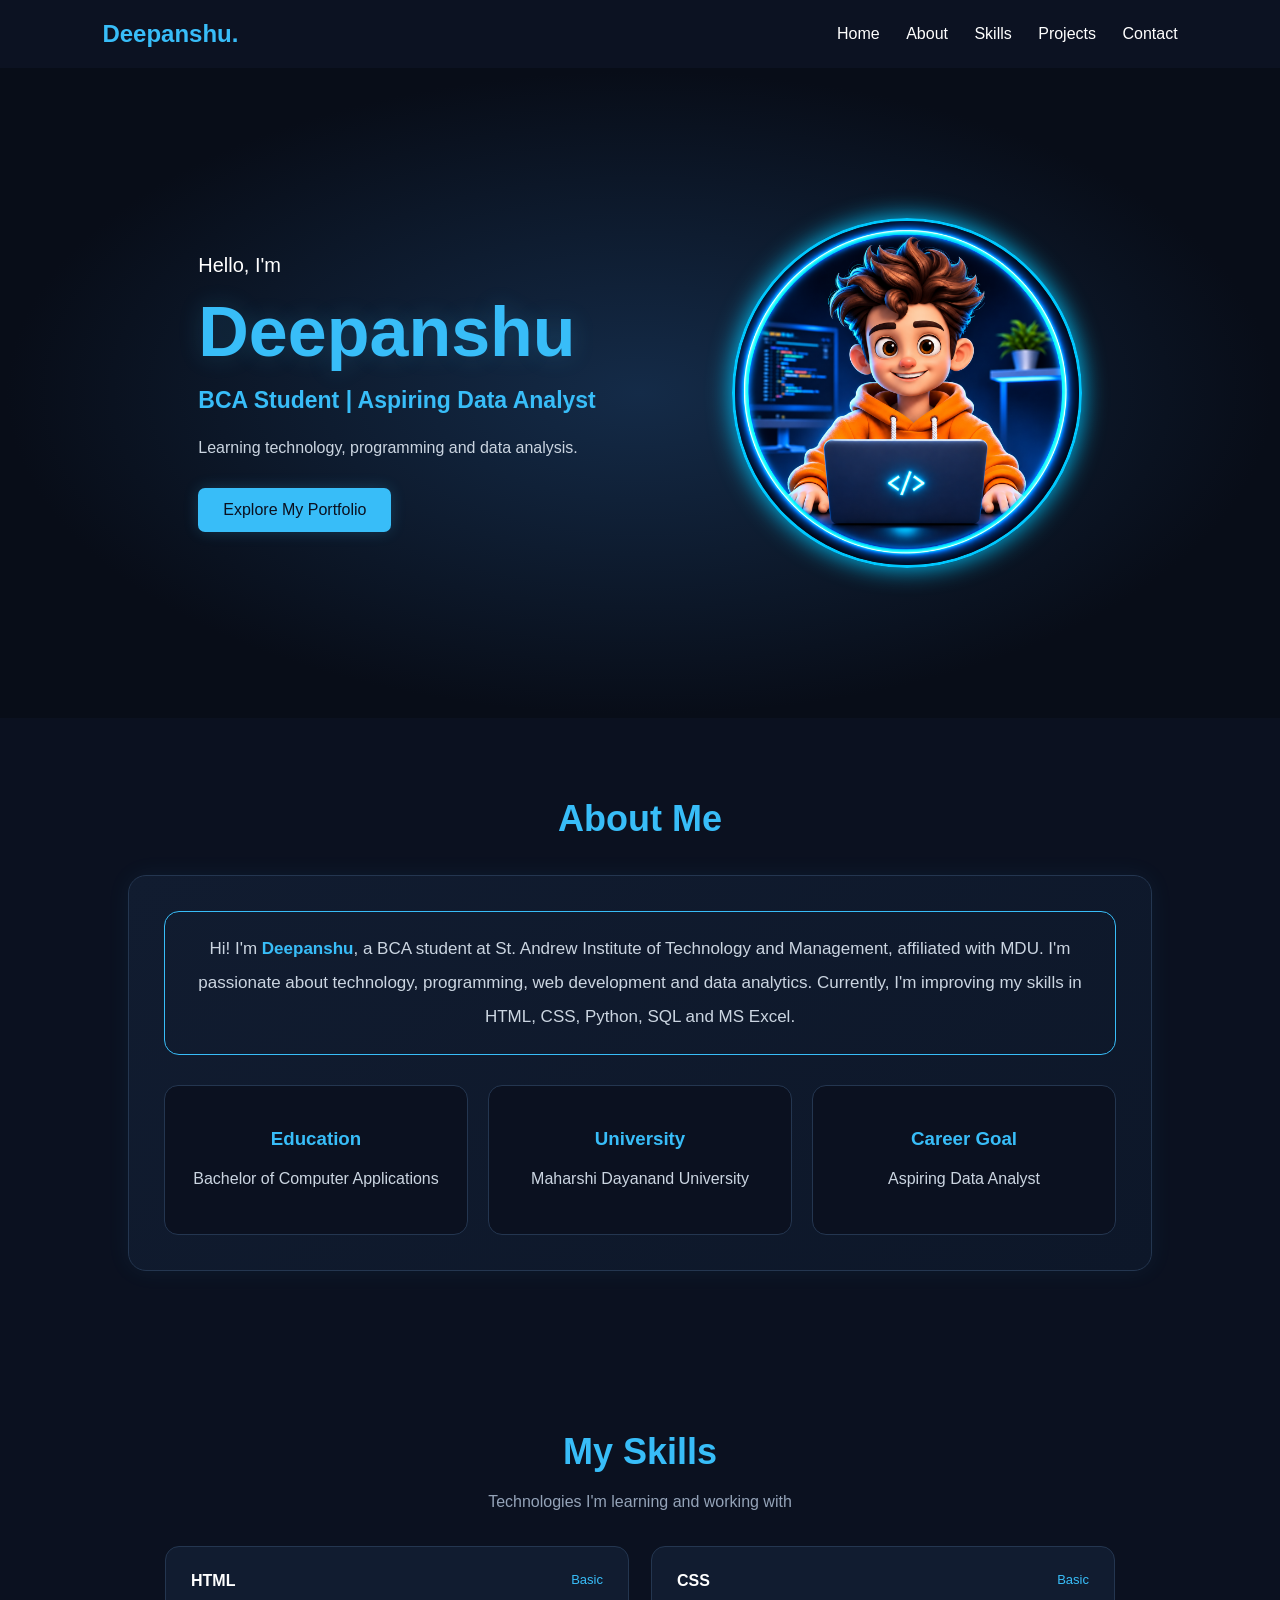
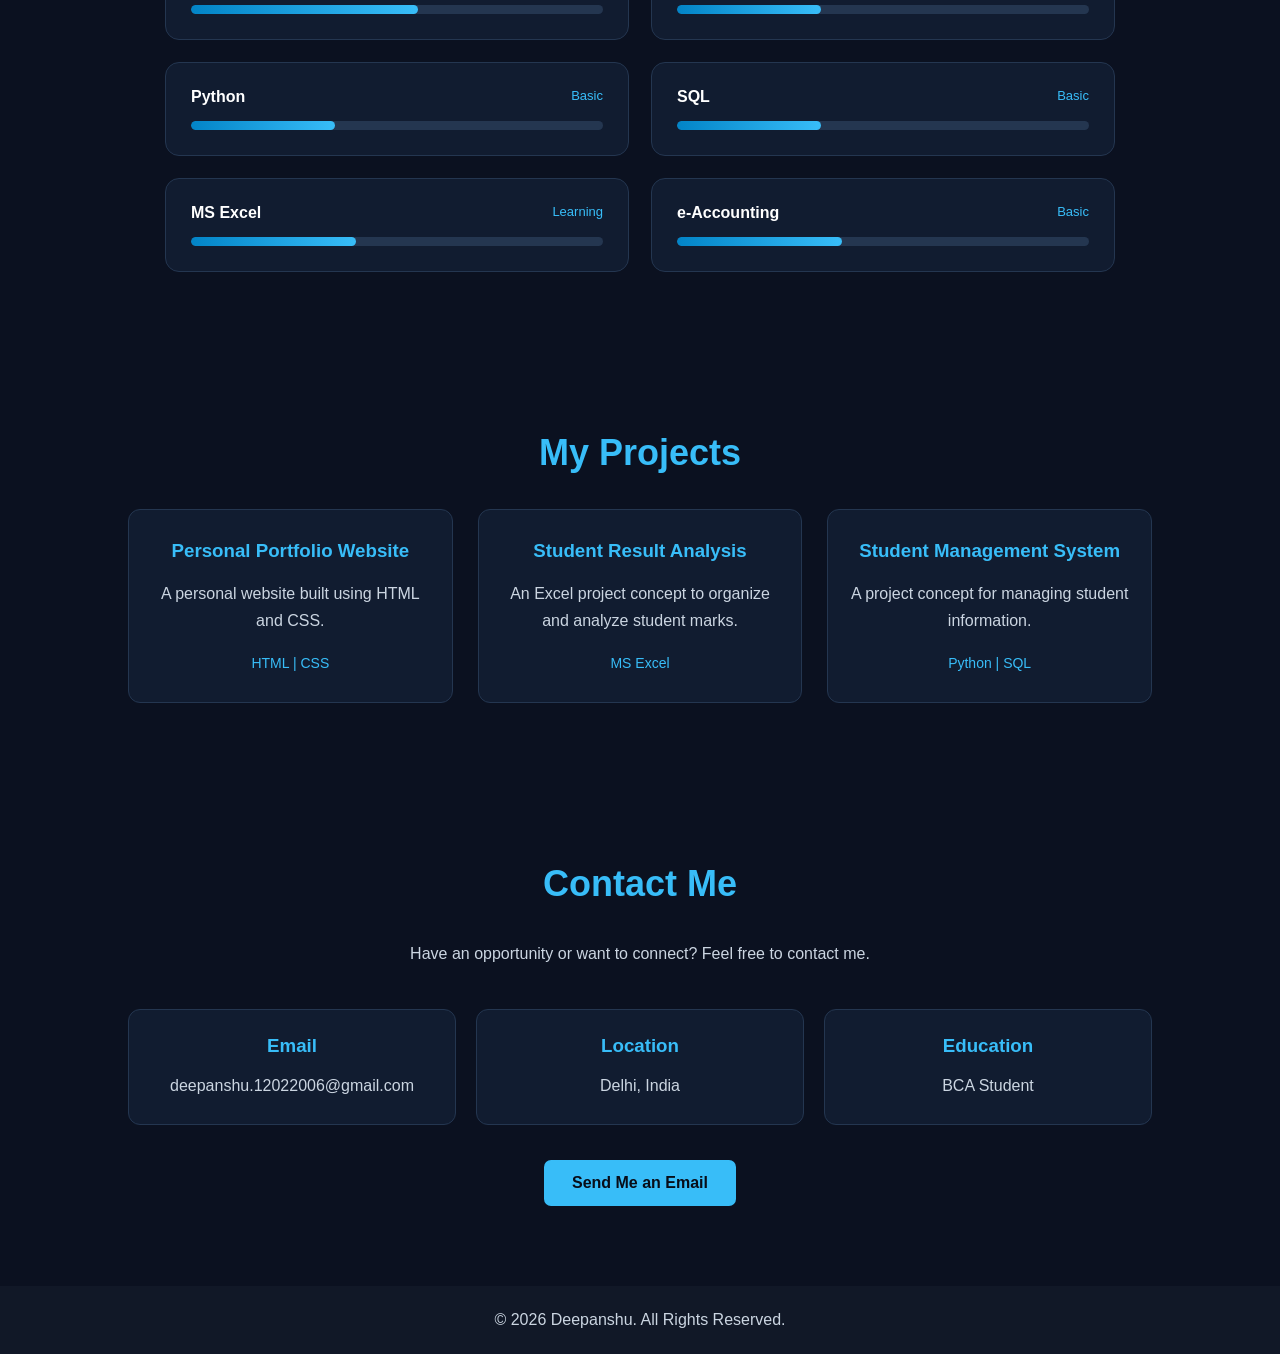
==== index.html @ b87453dc "Add homepage files" ====
<!DOCTYPE html>
<html lang="en">
<head>
    <meta charset="UTF-8">
    <meta name="viewport" content="width=device-width, initial-scale=1.0">
    <title>Deepanshu | Portfolio</title>
    <link rel="stylesheet" href="portfolio.css">
</head>
<body>

<!-- HEADER -->
<header>
    <h2>Deepanshu.</h2>

    <nav>
        <a href="#home">Home</a>
        <a href="#about">About</a>
        <a href="#skills">Skills</a>
        <a href="#projects">Projects</a>
        <a href="#contact">Contact</a>
    </nav>
</header>

<!-- HOME -->
<section id="home" class="hero">

    <div class="hero-content">
        <p class="intro">Hello, I'm</p>

        <h1>Deepanshu</h1>

        <h3>BCA Student | Aspiring Data Analyst</h3>

        <p class="hero-description">
            Learning technology, programming and data analysis.
        </p>

        <a class="btn" href="#about">Explore My Portfolio</a>
    </div>

    <img src="avatar.png"
         alt="3D Developer Avatar"
         class="profile-img">

</section>

<!-- ABOUT -->
<section id="about" class="about">

    <h2>About Me</h2>

    <div class="about-card">

        <p class="about-description">
            Hi! I'm <strong>Deepanshu</strong>, a BCA student at
            St. Andrew Institute of Technology and Management,
            affiliated with MDU.

            I'm passionate about technology, programming,
            web development and data analytics.

            Currently, I'm improving my skills in HTML, CSS,
            Python, SQL and MS Excel.
        </p>

        <div class="about-info">

            <div class="info-card">
                <h3>Education</h3>
                <p>Bachelor of Computer Applications</p>
            </div>

            <div class="info-card">
                <h3>University</h3>
                <p>Maharshi Dayanand University</p>
            </div>

            <div class="info-card">
                <h3>Career Goal</h3>
                <p>Aspiring Data Analyst</p>
            </div>

        </div>
    </div>
</section>

<!-- SKILLS -->
<section id="skills" class="skills">

    <h2>My Skills</h2>

    <p class="section-subtitle">
        Technologies I'm learning and working with
    </p>

    <div class="skills-container">

        <div class="skill-card">
            <div class="skill-info">
                <span>HTML</span>
                <span>Basic</span>
            </div>
            <div class="skill-bar">
                <div class="skill-progress html"></div>
            </div>
        </div>

        <div class="skill-card">
            <div class="skill-info">
                <span>CSS</span>
                <span>Basic</span>
            </div>
            <div class="skill-bar">
                <div class="skill-progress css"></div>
            </div>
        </div>

        <div class="skill-card">
            <div class="skill-info">
                <span>Python</span>
                <span>Basic</span>
            </div>
            <div class="skill-bar">
                <div class="skill-progress python"></div>
            </div>
        </div>

        <div class="skill-card">
            <div class="skill-info">
                <span>SQL</span>
                <span>Basic</span>
            </div>
            <div class="skill-bar">
                <div class="skill-progress sql"></div>
            </div>
        </div>

        <div class="skill-card">
            <div class="skill-info">
                <span>MS Excel</span>
                <span>Learning</span>
            </div>
            <div class="skill-bar">
                <div class="skill-progress excel"></div>
            </div>
        </div>

        <div class="skill-card">
            <div class="skill-info">
                <span>e-Accounting</span>
                <span>Basic</span>
            </div>
            <div class="skill-bar">
                <div class="skill-progress accounting"></div>
            </div>
        </div>

    </div>
</section>

<!-- PROJECTS -->
<section id="projects" class="projects">

    <h2>My Projects</h2>

    <div class="projects-container">

        <div class="project-card">
            <h3>Personal Portfolio Website</h3>
            <p>A personal website built using HTML and CSS.</p>
            <span>HTML | CSS</span>
        </div>

        <div class="project-card">
            <h3>Student Result Analysis</h3>
            <p>An Excel project concept to organize and analyze student marks.</p>
            <span>MS Excel</span>
        </div>

        <div class="project-card">
            <h3>Student Management System</h3>
            <p>A project concept for managing student information.</p>
            <span>Python | SQL</span>
        </div>

    </div>
</section>

<!-- CONTACT -->
<section id="contact" class="contact">

    <h2>Contact Me</h2>

    <p class="contact-text">
        Have an opportunity or want to connect?
        Feel free to contact me.
    </p>

    <div class="contact-container">

        <div class="contact-card">
            <h3>Email</h3>
            <p>deepanshu.12022006@gmail.com</p>
        </div>

        <div class="contact-card">
            <h3>Location</h3>
            <p>Delhi, India</p>
        </div>

        <div class="contact-card">
            <h3>Education</h3>
            <p>BCA Student</p>
        </div>

    </div>

    <a href="mailto:deepanshu.12022006@gmail.com"
       class="contact-btn">
       Send Me an Email
    </a>

</section>

<!-- FOOTER -->
<footer>
    © 2026 Deepanshu. All Rights Reserved.
</footer>

</body>
</html>
---- portfolio.css ----
/* GLOBAL */
* {
    margin: 0;
    padding: 0;
    box-sizing: border-box;
    scroll-behavior: smooth;
}

body {
    background: #0b1120;
    color: white;
    font-family: Arial, sans-serif;
}

/* HEADER */
header {
    display: flex;
    justify-content: space-between;
    align-items: center;
    padding: 20px 8%;
    background: rgba(13, 20, 35, 0.95);
    backdrop-filter: blur(12px);
    position: sticky;
    top: 0;
    z-index: 1000;
}

header h2 {
    color: #38bdf8;
}

nav a {
    color: white;
    text-decoration: none;
    margin-left: 22px;
    transition: 0.3s;
}

nav a:hover {
    color: #38bdf8;
    text-shadow: 0 0 12px #38bdf8;
}

/* HOME */
.hero {
    min-height: 650px;
    display: flex;
    align-items: center;
    justify-content: space-evenly;
    gap: 40px;
    padding: 70px 8%;
    background: radial-gradient(
        ellipse at center,
        #142b48 0%,
        #080d18 70%
    );
}

.hero-content {
    max-width: 600px;
}

.intro {
    font-size: 20px;
}

.hero h1 {
    font-size: 70px;
    color: #38bdf8;
    margin: 15px 0;
    text-shadow: 0 0 25px #38bdf833;
}

.hero h3 {
    font-size: 23px;
    color: #38bdf8;
    margin-bottom: 20px;
}

.hero-description {
    color: #cbd5e1;
    line-height: 1.8;
}

.btn {
    display: inline-block;
    margin-top: 25px;
    padding: 13px 25px;
    background: #38bdf8;
    color: #0b1120;
    text-decoration: none;
    border-radius: 7px;
    transition: 0.3s;
    box-shadow: 0 0 15px #38bdf833;
}

.btn:hover {
    transform: translateY(-5px);
    box-shadow: 0 0 25px #38bdf866;
}

/* AVATAR */
.profile-img {
    width: 350px;
    height: 350px;
    object-fit: cover;
    border-radius: 50%;
    border: 3px solid #00c8ff;
    box-shadow: 0 0 25px #00c8ff;
    flex-shrink: 0;
}

/* COMMON SECTIONS */
section:not(.hero) {
    padding: 80px 10%;
    text-align: center;
}

section h2 {
    color: #38bdf8;
    font-size: 36px;
    margin-bottom: 35px;
}

/* ABOUT */
.about-card {
    max-width: 1050px;
    margin: auto;
    padding: 35px;
    background: linear-gradient(
        145deg,
        #111c30,
        #0d1729
    );
    border: 1px solid #243650;
    border-radius: 18px;
    box-shadow: 0 0 25px #38bdf810;
}

.about-description {
    color: #cbd5e1;
    font-size: 17px;
    line-height: 2;
    margin-bottom: 30px;
    padding: 20px;
    border: 1px solid #38bdf8;
    border-radius: 15px;
}

.about-description strong {
    color: #38bdf8;
}

.about-info {
    display: grid;
    grid-template-columns: repeat(3, minmax(0, 1fr));
    gap: 20px;
}

.info-card {
    background: #0b1120;
    border: 1px solid #243650;
    border-radius: 14px;
    padding: 25px 15px;
    min-height: 150px;
    display: flex;
    flex-direction: column;
    justify-content: center;
    transition: 0.3s;
}

.info-card:hover {
    transform: translateY(-6px);
    border-color: #38bdf8;
    box-shadow: 0 0 20px #38bdf822;
}

.info-card h3 {
    color: #38bdf8;
    margin-bottom: 15px;
}

.info-card p {
    color: #cbd5e1;
    line-height: 1.7;
}

/* SKILLS */
.section-subtitle {
    color: #94a3b8;
    margin-top: -15px;
    margin-bottom: 35px;
}

.skills-container {
    display: grid;
    grid-template-columns: repeat(2, 1fr);
    gap: 22px;
    max-width: 950px;
    margin: auto;
}

.skill-card {
    background: #111c30;
    border: 1px solid #243650;
    padding: 25px;
    border-radius: 14px;
    transition: 0.3s;
    text-align: left;
}

.skill-card:hover {
    transform: translateY(-6px);
    border-color: #38bdf8;
    box-shadow: 0 0 20px #38bdf822;
}

.skill-info {
    display: flex;
    justify-content: space-between;
    gap: 10px;
    margin-bottom: 15px;
}

.skill-info span:first-child {
    color: white;
    font-weight: bold;
}

.skill-info span:last-child {
    color: #38bdf8;
    font-size: 13px;
}

.skill-bar {
    height: 9px;
    background: #243650;
    border-radius: 20px;
    overflow: hidden;
}

.skill-progress {
    height: 100%;
    background: linear-gradient(
        90deg,
        #0284c7,
        #38bdf8
    );
    border-radius: 20px;
    animation: fillBar 1.5s ease;
}

@keyframes fillBar {
    from {
        width: 0;
    }
}

.html { width: 55%; }
.css { width: 35%; }
.python { width: 35%; }
.sql { width: 35%; }
.excel { width: 40%; }
.word { width: 65%; }
.ppt { width: 65%; }
.accounting { width: 40%; }

/* PROJECTS */
.projects-container {
    display: grid;
    grid-template-columns: repeat(3, 1fr);
    gap: 25px;
}

.project-card {
    background: #111c30;
    border: 1px solid #243650;
    padding: 30px 20px;
    border-radius: 12px;
    transition: 0.3s;
}

.project-card:hover {
    transform: translateY(-8px);
    border-color: #38bdf8;
    box-shadow: 0 0 20px #38bdf822;
}

.project-card h3 {
    color: #38bdf8;
    margin-bottom: 18px;
}

.project-card p {
    color: #cbd5e1;
    line-height: 1.7;
    margin-bottom: 20px;
}

.project-card span {
    color: #38bdf8;
    font-size: 14px;
}

/* CONTACT */
.contact-text {
    color: #cbd5e1;
    margin-bottom: 40px;
    line-height: 1.8;
}

.contact-container {
    display: grid;
    grid-template-columns: repeat(3, 1fr);
    gap: 20px;
}

.contact-card {
    background: #111c30;
    border: 1px solid #243650;
    border-radius: 12px;
    padding: 25px 15px;
    transition: 0.3s;
}

.contact-card:hover {
    border-color: #38bdf8;
    transform: translateY(-5px);
}

.contact-card h3 {
    color: #38bdf8;
    margin-bottom: 15px;
}

.contact-card p {
    color: #cbd5e1;
    overflow-wrap: anywhere;
    line-height: 1.7;
}

.contact-btn {
    display: inline-block;
    margin-top: 35px;
    padding: 14px 28px;
    background: #38bdf8;
    color: #080d18;
    text-decoration: none;
    border-radius: 7px;
    font-weight: bold;
    transition: 0.3s;
}

.contact-btn:hover {
    transform: translateY(-5px);
    box-shadow: 0 0 20px #38bdf866;
}

/* FOOTER */
footer {
    text-align: center;
    padding: 25px;
    background: #111827;
    color: #cbd5e1;
}

/* RESPONSIVE DESIGN */
@media (max-width: 900px) {
    .hero {
        gap: 25px;
    }

    .profile-img {
        width: 280px;
        height: 280px;
    }

    .hero h1 {
        font-size: 55px;
    }

    .projects-container {
        grid-template-columns: repeat(2, 1fr);
    }
}

@media (max-width: 700px) {
    header {
        flex-direction: column;
        gap: 20px;
    }

    nav a {
        margin: 5px;
        font-size: 13px;
    }

    .hero {
        flex-direction: column;
        text-align: center;
        padding: 70px 20px;
    }

    .hero h1 {
        font-size: 45px;
    }

    .hero h3 {
        font-size: 18px;
    }

    .profile-img {
        width: 260px;
        height: 260px;
    }

    .about-info {
        grid-template-columns: 1fr;
    }

    .skills-container {
        grid-template-columns: 1fr;
    }

    .projects-container {
        grid-template-columns: 1fr;
    }

    .contact-container {
        grid-template-columns: 1fr;
    }

    section:not(.hero) {
        padding: 60px 6%;
    }
}
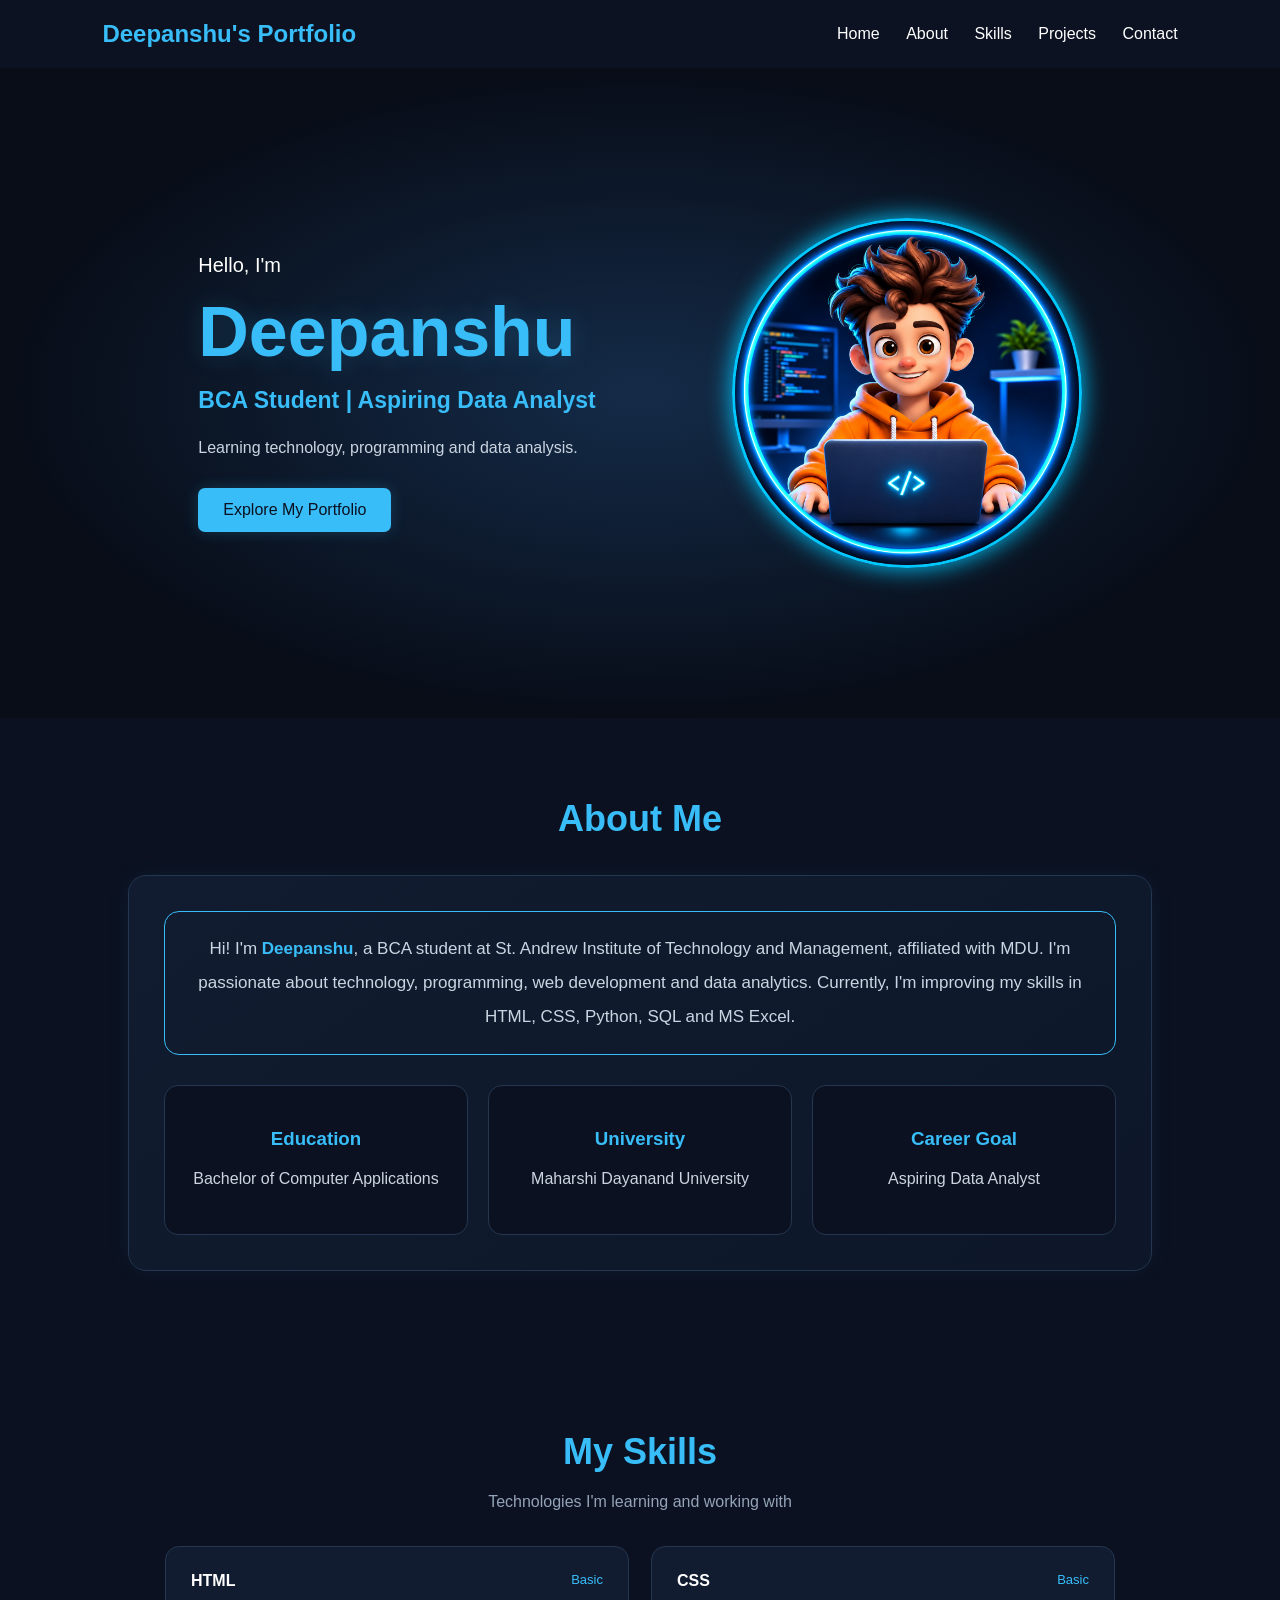
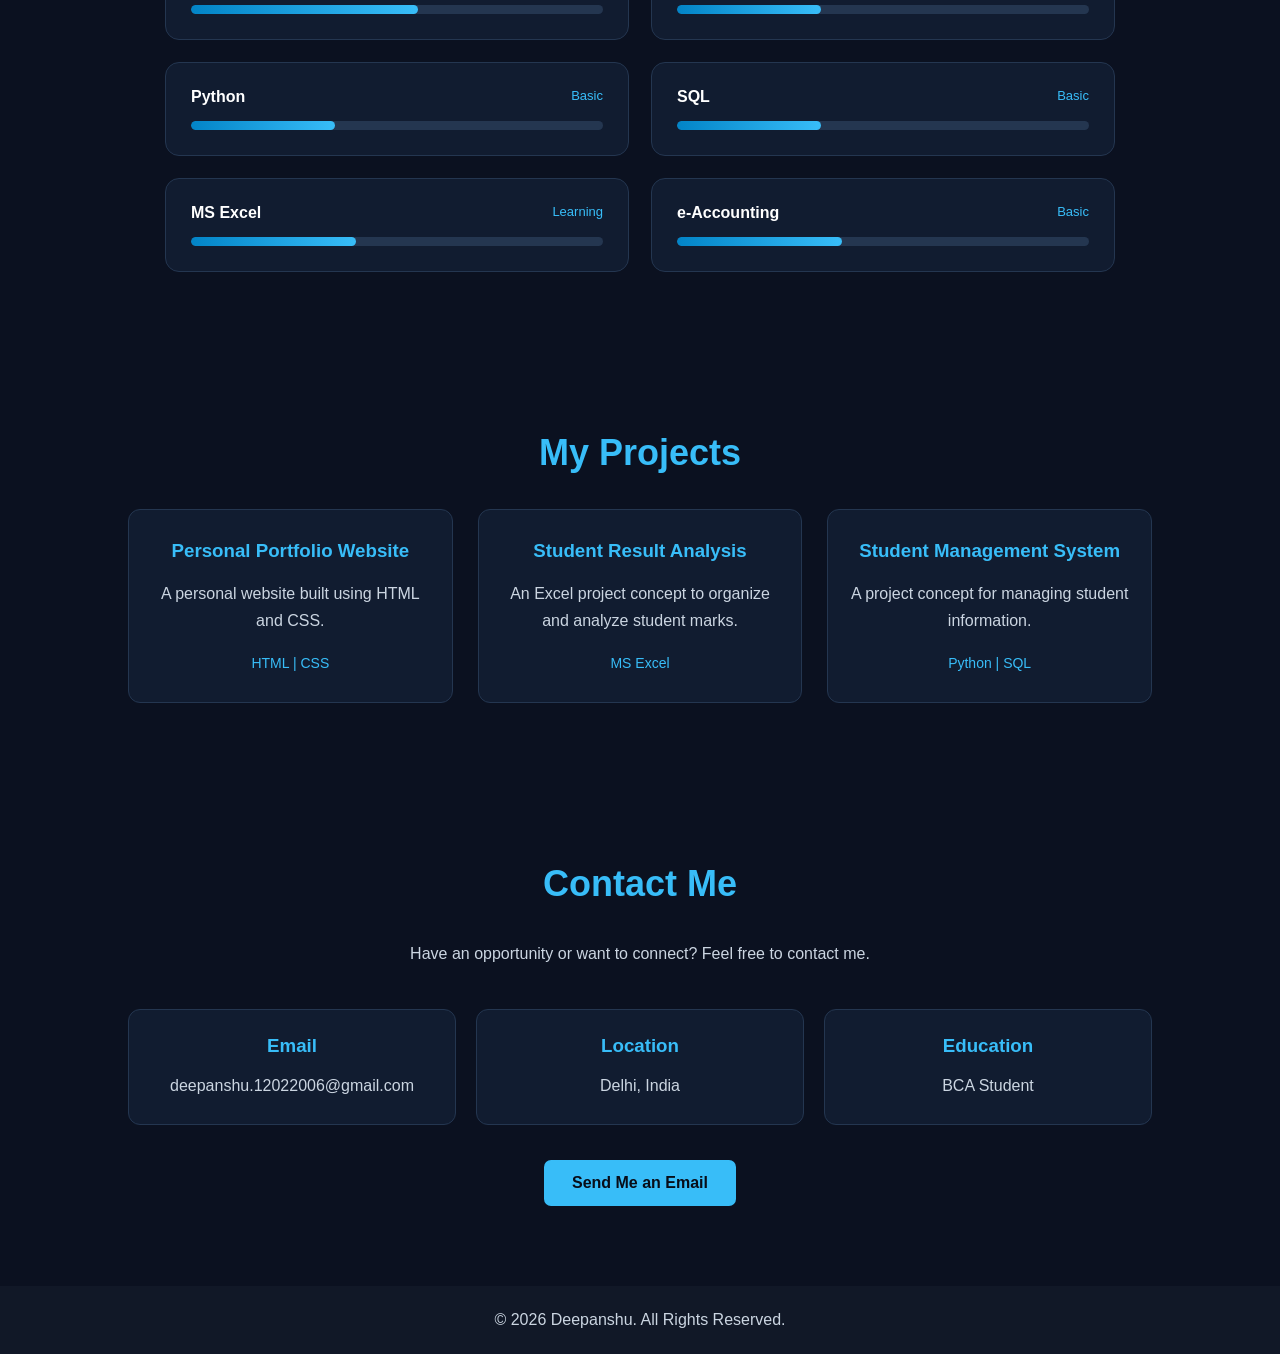
==== commit b35d6680: "Nov 4, 2026, 11:59 PM" ====
--- a/index.html
+++ b/index.html
@@ -4,14 +4,14 @@
 <head>
     <meta charset="UTF-8">
     <meta name="viewport" content="width=device-width, initial-scale=1.0">
-    <title>Deepanshu | Portfolio</title>
+    <title>Deepanshu's | Portfolio</title>
     <link rel="stylesheet" href="portfolio.css">
 </head>
 <body>
-
+ 
 <!-- HEADER -->
 <header>
-    <h2>Deepanshu.</h2>
+    <h2>Deepanshu's Portfolio</h2>
 
     <nav>
         <a href="#home">Home</a>
